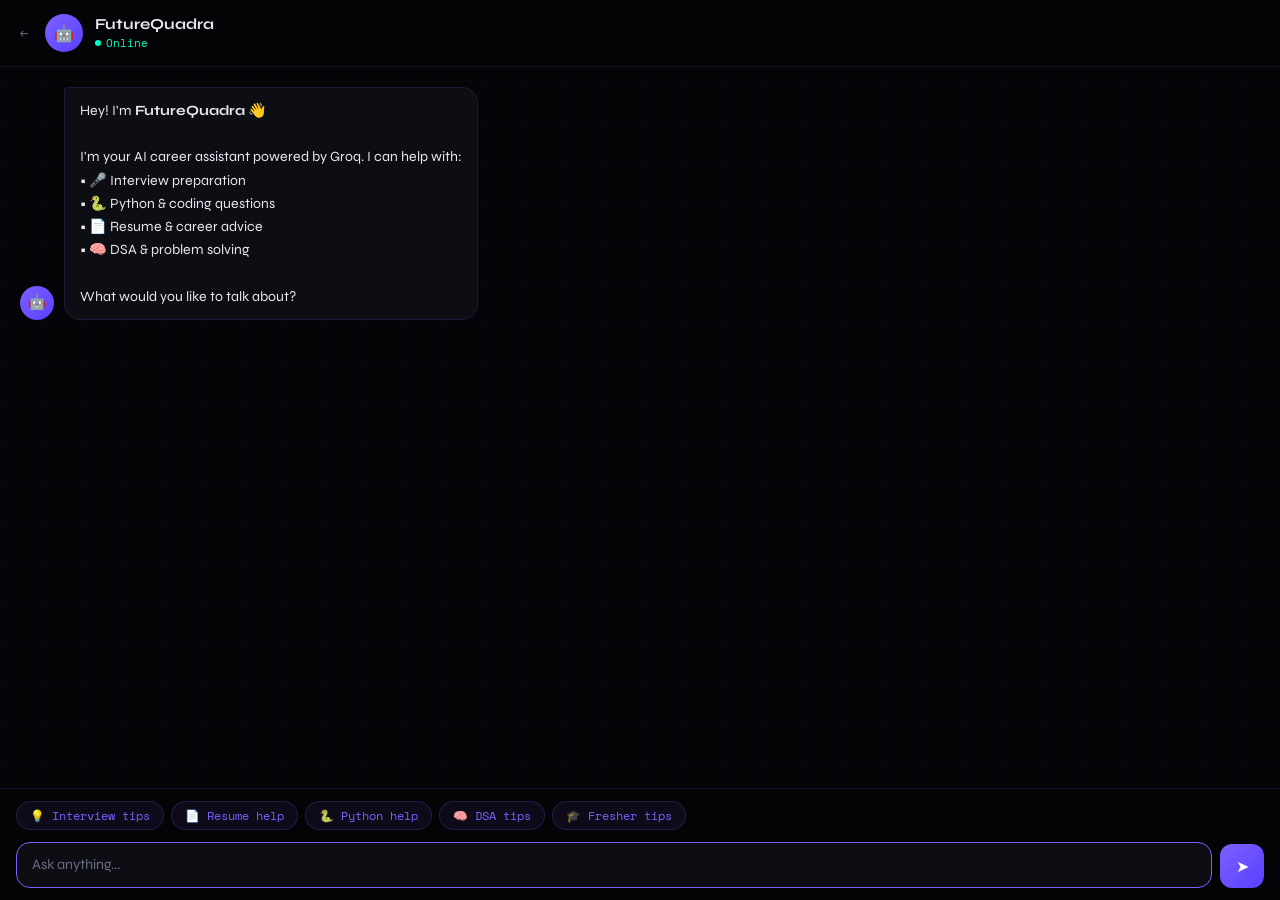
==== templates/chat.html @ 981aa601 "FutureQuadra hackathon project" ====
<!DOCTYPE html>
<html lang="en">
<head>
<meta charset="UTF-8">
<meta name="viewport" content="width=device-width, initial-scale=1.0">
<title>Chat — FutureQuadra</title>
<link href="https://fonts.googleapis.com/css2?family=Syne:wght@400;600;700;800&family=Space+Mono:wght@400;700&display=swap" rel="stylesheet">
<style>
:root{
    --bg:#050508;--surface:#0d0d14;--surface2:#111118;
    --border:rgba(123,97,255,0.15);
    --accent:#7b61ff;--accent2:#00ffc8;
    --text:#e8e8f0;--muted:#6b6b80;
}
*{margin:0;padding:0;box-sizing:border-box;}
html,body{height:100%;overflow:hidden;}
body{
    font-family:'Syne',sans-serif;
    background:var(--bg);color:var(--text);
    display:flex;flex-direction:column;
}
body::before{
    content:'';position:fixed;inset:0;
    background-image:
        linear-gradient(rgba(123,97,255,0.03) 1px,transparent 1px),
        linear-gradient(90deg,rgba(123,97,255,0.03) 1px,transparent 1px);
    background-size:40px 40px;pointer-events:none;z-index:0;
}

/* Header */
header{
    position:relative;z-index:10;
    background:rgba(5,5,8,0.95);
    border-bottom:1px solid var(--border);
    padding:14px 20px;
    display:flex;align-items:center;gap:12px;
    flex-shrink:0;
}
.back{
    font-family:'Space Mono',monospace;font-size:0.85rem;
    color:var(--muted);text-decoration:none;margin-right:4px;
}
.back:hover{color:var(--accent2);}
.avatar{
    width:38px;height:38px;border-radius:50%;
    background:linear-gradient(135deg,var(--accent),#5a40ff);
    display:flex;align-items:center;justify-content:center;font-size:1rem;
    flex-shrink:0;
}
.hname{font-weight:700;font-size:0.95rem;}
.hstatus{
    font-family:'Space Mono',monospace;font-size:0.68rem;
    color:var(--accent2);display:flex;align-items:center;gap:5px;margin-top:2px;
}
.hstatus::before{
    content:'';width:6px;height:6px;border-radius:50%;
    background:var(--accent2);animation:blink 2s infinite;
}
@keyframes blink{0%,100%{opacity:1}50%{opacity:0.3}}

/* Messages */
#msgs{
    position:relative;z-index:1;
    flex:1;overflow-y:auto;
    padding:20px;
    display:flex;flex-direction:column;gap:14px;
}
#msgs::-webkit-scrollbar{width:4px;}
#msgs::-webkit-scrollbar-track{background:transparent;}
#msgs::-webkit-scrollbar-thumb{background:var(--border);border-radius:4px;}

.msg{display:flex;gap:10px;animation:pop 0.25s ease;}
@keyframes pop{from{opacity:0;transform:translateY(8px)}to{opacity:1;transform:translateY(0)}}
.msg.user{flex-direction:row-reverse;}

.av{
    width:34px;height:34px;border-radius:50%;
    display:flex;align-items:center;justify-content:center;
    font-size:0.9rem;flex-shrink:0;align-self:flex-end;
}
.msg.FutureQuadra .av{background:linear-gradient(135deg,var(--accent),#5a40ff);}
.msg.user .av{background:#1a1a2e;border:1px solid var(--border);}

.bubble{
    max-width:72%;padding:11px 15px;
    border-radius:16px;line-height:1.65;font-size:0.88rem;
}
.msg.FutureQuadra .bubble{
    background:var(--surface);border:1px solid var(--border);
    border-radius:4px 16px 16px 16px;color:var(--text);
}
.msg.user .bubble{
    background:linear-gradient(135deg,var(--accent),#5a40ff);
    color:#fff;border-radius:16px 4px 16px 16px;
}

/* Typing dots */
.typing-dots{display:flex;gap:5px;padding:6px 2px;align-items:center;}
.typing-dots span{
    width:8px;height:8px;border-radius:50%;background:var(--muted);
    animation:bounce 1.2s infinite;
}
.typing-dots span:nth-child(2){animation-delay:0.2s;}
.typing-dots span:nth-child(3){animation-delay:0.4s;}
@keyframes bounce{0%,60%,100%{transform:translateY(0);background:var(--muted);}30%{transform:translateY(-7px);background:var(--accent);}}

/* Bottom input area */
.bottom{
    position:relative;z-index:10;
    background:rgba(5,5,8,0.97);
    border-top:1px solid var(--border);
    padding:12px 16px;flex-shrink:0;
}

/* Quick prompts */
.qps{
    display:flex;gap:7px;overflow-x:auto;margin-bottom:10px;
    padding-bottom:2px;scrollbar-width:none;
}
.qps::-webkit-scrollbar{display:none;}
.qp{
    background:rgba(123,97,255,0.08);
    border:1px solid rgba(123,97,255,0.2);
    border-radius:20px;padding:5px 13px;
    font-size:0.73rem;color:var(--accent);
    cursor:pointer;transition:all 0.2s;
    white-space:nowrap;font-family:'Space Mono',monospace;
    flex-shrink:0;
}
.qp:hover{background:rgba(123,97,255,0.18);border-color:var(--accent);}

.row{display:flex;gap:8px;align-items:flex-end;}
#inp{
    flex:1;background:var(--surface);
    border:1px solid var(--border);border-radius:14px;
    padding:11px 15px;color:var(--text);
    font-family:'Syne',sans-serif;font-size:0.9rem;
    outline:none;resize:none;min-height:44px;max-height:110px;
    line-height:1.5;transition:border-color 0.2s;
}
#inp:focus{border-color:var(--accent);}
#inp::placeholder{color:var(--muted);}

.send{
    width:44px;height:44px;border-radius:12px;border:none;
    background:linear-gradient(135deg,var(--accent),#5a40ff);
    color:#fff;font-size:1rem;cursor:pointer;
    transition:all 0.2s;flex-shrink:0;
}
.send:hover{transform:scale(1.08);box-shadow:0 4px 16px rgba(123,97,255,0.4);}
.send:disabled{opacity:0.35;cursor:not-allowed;transform:none;}
</style>
</head>
<body>

<header>
    <a href="/" class="back">←</a>
    <div class="avatar">🤖</div>
    <div>
        <div class="hname">FutureQuadra</div>
        <div class="hstatus">Online</div>
    </div>
</header>

<div id="msgs">
    <!-- welcome message added by JS -->
</div>

<div class="bottom">
    <div class="qps">
        <div class="qp" onclick="send('Give me 5 interview tips')">💡 Interview tips</div>
        <div class="qp" onclick="send('How to improve my resume?')">📄 Resume help</div>
        <div class="qp" onclick="send('Explain Python decorators simply')">🐍 Python help</div>
        <div class="qp" onclick="send('How to crack DSA interviews?')">🧠 DSA tips</div>
        <div class="qp" onclick="send('What skills should a CS fresher learn?')">🎓 Fresher tips</div>
    </div>
    <div class="row">
        <textarea id="inp" rows="1"
            placeholder="Ask anything..."
            oninput="resize(this)"
            onkeydown="keydown(event)"></textarea>
        <button class="send" id="sendbtn" onclick="send()">➤</button>
    </div>
</div>

<script>
const msgsEl  = document.getElementById("msgs");
const inpEl   = document.getElementById("inp");
const sendBtn = document.getElementById("sendbtn");

let history = [];
let busy    = false;

// ── Resize textarea ──
function resize(el) {
    el.style.height = "auto";
    el.style.height = Math.min(el.scrollHeight, 110) + "px";
}

// ── Enter key sends ──
function keydown(e) {
    if (e.key === "Enter" && !e.shiftKey) {
        e.preventDefault();
        send();
    }
}

// ── Add message bubble ──
function addMsg(role, html) {
    const div = document.createElement("div");
    div.className = "msg " + role;

    const av = document.createElement("div");
    av.className = "av";
    av.innerText = role === "FutureQuadra" ? "🤖" : "👤";

    const bub = document.createElement("div");
    bub.className = "bubble";
    bub.innerHTML = html;

    div.appendChild(av);
    div.appendChild(bub);
    msgsEl.appendChild(div);
    msgsEl.scrollTop = msgsEl.scrollHeight;
    return bub;
}

// ── Typing indicator ──
function showTyping() {
    const div = document.createElement("div");
    div.className = "msg FutureQuadra";
    div.id = "typing";
    const av = document.createElement("div");
    av.className = "av"; av.innerText = "🤖";
    const bub = document.createElement("div");
    bub.className = "bubble";
    bub.innerHTML = '<div class="typing-dots"><span></span><span></span><span></span></div>';
    div.appendChild(av); div.appendChild(bub);
    msgsEl.appendChild(div);
    msgsEl.scrollTop = msgsEl.scrollHeight;
}
function hideTyping() {
    const t = document.getElementById("typing");
    if (t) t.remove();
}

// ── Format AI reply (bold **text**, newlines) ──
function format(text) {
    return text
        .replace(/\*\*(.*?)\*\*/g, "<strong>$1</strong>")
        .replace(/\n/g, "<br>");
}

// ── Send message ──
async function send(preset) {
    if (busy) return;

    const text = preset || inpEl.value.trim();
    if (!text) return;

    inpEl.value = "";
    inpEl.style.height = "auto";

    addMsg("user", text);
    history.push({ role: "user", content: text });

    busy = true;
    sendBtn.disabled = true;
    showTyping();

    try {
        const res = await fetch("/chatbot", {
            method: "POST",
            headers: { "Content-Type": "application/json" },
            body: JSON.stringify({ message: text, history: history })
        });

        if (!res.ok) {
            throw new Error("HTTP " + res.status);
        }

        const data = await res.json();
        hideTyping();

        const reply = data.reply || "Sorry, no response received.";
        addMsg("FutureQuadra", format(reply));
        history.push({ role: "assistant", content: reply });

    } catch(e) {
        hideTyping();
        console.error("Chat error:", e);
        addMsg("FutureQuadra", "⚠️ Error: " + e.message + "<br>Check your terminal for details.");
    }

    busy = false;
    sendBtn.disabled = false;
    inpEl.focus();
}

// ── Welcome message on load ──
window.onload = () => {
    addMsg("FutureQuadra",
        "Hey! I'm <strong>FutureQuadra</strong> 👋<br><br>" +
        "I'm your AI career assistant powered by Groq. I can help with:<br>" +
        "• 🎤 Interview preparation<br>" +
        "• 🐍 Python & coding questions<br>" +
        "• 📄 Resume & career advice<br>" +
        "• 🧠 DSA & problem solving<br><br>" +
        "What would you like to talk about?"
    );
    inpEl.focus();
};
</script>
</body>
</html>
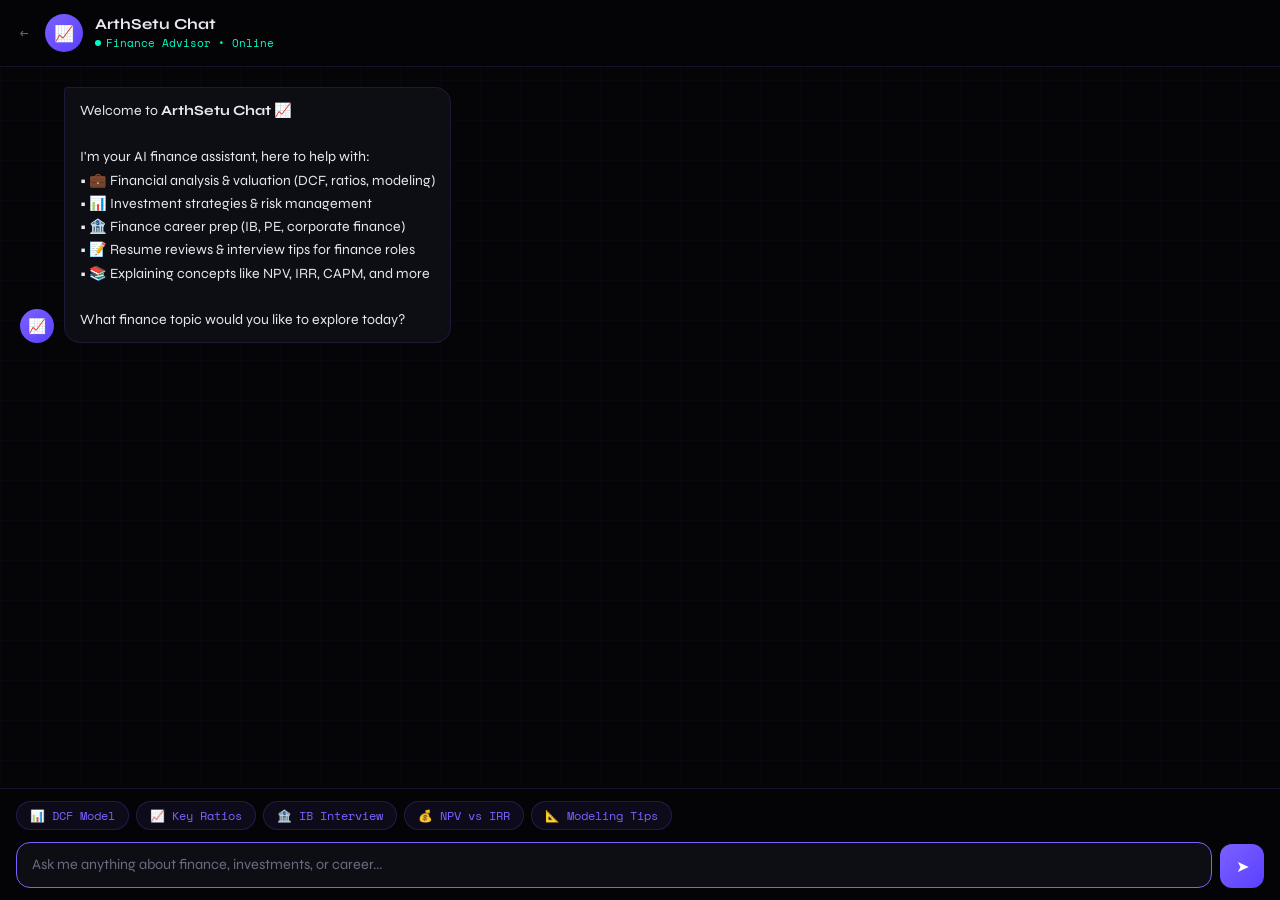
==== commit 1c670dce: "Initial commit - ArthSetu Chat" ====
--- a/templates/chat.html
+++ b/templates/chat.html
@@ -3,7 +3,7 @@
 <head>
 <meta charset="UTF-8">
 <meta name="viewport" content="width=device-width, initial-scale=1.0">
-<title>Chat — FutureQuadra</title>
+<title>ArthSetu Chat — Finance AI Assistant</title>
 <link href="https://fonts.googleapis.com/css2?family=Syne:wght@400;600;700;800&family=Space+Mono:wght@400;700&display=swap" rel="stylesheet">
 <style>
 :root{
@@ -78,14 +78,14 @@
     display:flex;align-items:center;justify-content:center;
     font-size:0.9rem;flex-shrink:0;align-self:flex-end;
 }
-.msg.FutureQuadra .av{background:linear-gradient(135deg,var(--accent),#5a40ff);}
+.msg.ArthSetu .av{background:linear-gradient(135deg,var(--accent),#5a40ff);}
 .msg.user .av{background:#1a1a2e;border:1px solid var(--border);}
 
 .bubble{
     max-width:72%;padding:11px 15px;
     border-radius:16px;line-height:1.65;font-size:0.88rem;
 }
-.msg.FutureQuadra .bubble{
+.msg.ArthSetu .bubble{
     background:var(--surface);border:1px solid var(--border);
     border-radius:4px 16px 16px 16px;color:var(--text);
 }
@@ -112,7 +112,7 @@
     padding:12px 16px;flex-shrink:0;
 }
 
-/* Quick prompts */
+/* Quick prompts - Finance focused */
 .qps{
     display:flex;gap:7px;overflow-x:auto;margin-bottom:10px;
     padding-bottom:2px;scrollbar-width:none;
@@ -155,10 +155,10 @@
 
 <header>
     <a href="/" class="back">←</a>
-    <div class="avatar">🤖</div>
+    <div class="avatar">📈</div>
     <div>
-        <div class="hname">FutureQuadra</div>
-        <div class="hstatus">Online</div>
+        <div class="hname">ArthSetu Chat</div>
+        <div class="hstatus">Finance Advisor • Online</div>
     </div>
 </header>
 
@@ -168,15 +168,15 @@
 
 <div class="bottom">
     <div class="qps">
-        <div class="qp" onclick="send('Give me 5 interview tips')">💡 Interview tips</div>
-        <div class="qp" onclick="send('How to improve my resume?')">📄 Resume help</div>
-        <div class="qp" onclick="send('Explain Python decorators simply')">🐍 Python help</div>
-        <div class="qp" onclick="send('How to crack DSA interviews?')">🧠 DSA tips</div>
-        <div class="qp" onclick="send('What skills should a CS fresher learn?')">🎓 Fresher tips</div>
+        <div class="qp" onclick="send('Explain DCF valuation step by step')">📊 DCF Model</div>
+        <div class="qp" onclick="send('What are the key financial ratios for profitability analysis?')">📈 Key Ratios</div>
+        <div class="qp" onclick="send('How to prepare for an investment banking interview?')">🏦 IB Interview</div>
+        <div class="qp" onclick="send('Difference between NPV and IRR')">💰 NPV vs IRR</div>
+        <div class="qp" onclick="send('Tips for financial modeling test')">📐 Modeling Tips</div>
     </div>
     <div class="row">
         <textarea id="inp" rows="1"
-            placeholder="Ask anything..."
+            placeholder="Ask me anything about finance, investments, or career..."
             oninput="resize(this)"
             onkeydown="keydown(event)"></textarea>
         <button class="send" id="sendbtn" onclick="send()">➤</button>
@@ -212,7 +212,7 @@
 
     const av = document.createElement("div");
     av.className = "av";
-    av.innerText = role === "FutureQuadra" ? "🤖" : "👤";
+    av.innerText = role === "ArthSetu" ? "📈" : "👤";
 
     const bub = document.createElement("div");
     bub.className = "bubble";
@@ -228,10 +228,10 @@
 // ── Typing indicator ──
 function showTyping() {
     const div = document.createElement("div");
-    div.className = "msg FutureQuadra";
+    div.className = "msg ArthSetu";
     div.id = "typing";
     const av = document.createElement("div");
-    av.className = "av"; av.innerText = "🤖";
+    av.className = "av"; av.innerText = "📈";
     const bub = document.createElement("div");
     bub.className = "bubble";
     bub.innerHTML = '<div class="typing-dots"><span></span><span></span><span></span></div>';
@@ -283,13 +283,13 @@
         hideTyping();
 
         const reply = data.reply || "Sorry, no response received.";
-        addMsg("FutureQuadra", format(reply));
+        addMsg("ArthSetu", format(reply));
         history.push({ role: "assistant", content: reply });
 
     } catch(e) {
         hideTyping();
         console.error("Chat error:", e);
-        addMsg("FutureQuadra", "⚠️ Error: " + e.message + "<br>Check your terminal for details.");
+        addMsg("ArthSetu", "⚠️ Error: " + e.message + "<br>Check your terminal for details.");
     }
 
     busy = false;
@@ -297,16 +297,17 @@
     inpEl.focus();
 }
 
-// ── Welcome message on load ──
+// ── Welcome message on load (Finance focused) ──
 window.onload = () => {
-    addMsg("FutureQuadra",
-        "Hey! I'm <strong>FutureQuadra</strong> 👋<br><br>" +
-        "I'm your AI career assistant powered by Groq. I can help with:<br>" +
-        "• 🎤 Interview preparation<br>" +
-        "• 🐍 Python & coding questions<br>" +
-        "• 📄 Resume & career advice<br>" +
-        "• 🧠 DSA & problem solving<br><br>" +
-        "What would you like to talk about?"
+    addMsg("ArthSetu",
+        "Welcome to <strong>ArthSetu Chat</strong> 📈<br><br>" +
+        "I'm your AI finance assistant, here to help with:<br>" +
+        "• 💼 Financial analysis & valuation (DCF, ratios, modeling)<br>" +
+        "• 📊 Investment strategies & risk management<br>" +
+        "• 🏦 Finance career prep (IB, PE, corporate finance)<br>" +
+        "• 📝 Resume reviews & interview tips for finance roles<br>" +
+        "• 📚 Explaining concepts like NPV, IRR, CAPM, and more<br><br>" +
+        "What finance topic would you like to explore today?"
     );
     inpEl.focus();
 };
